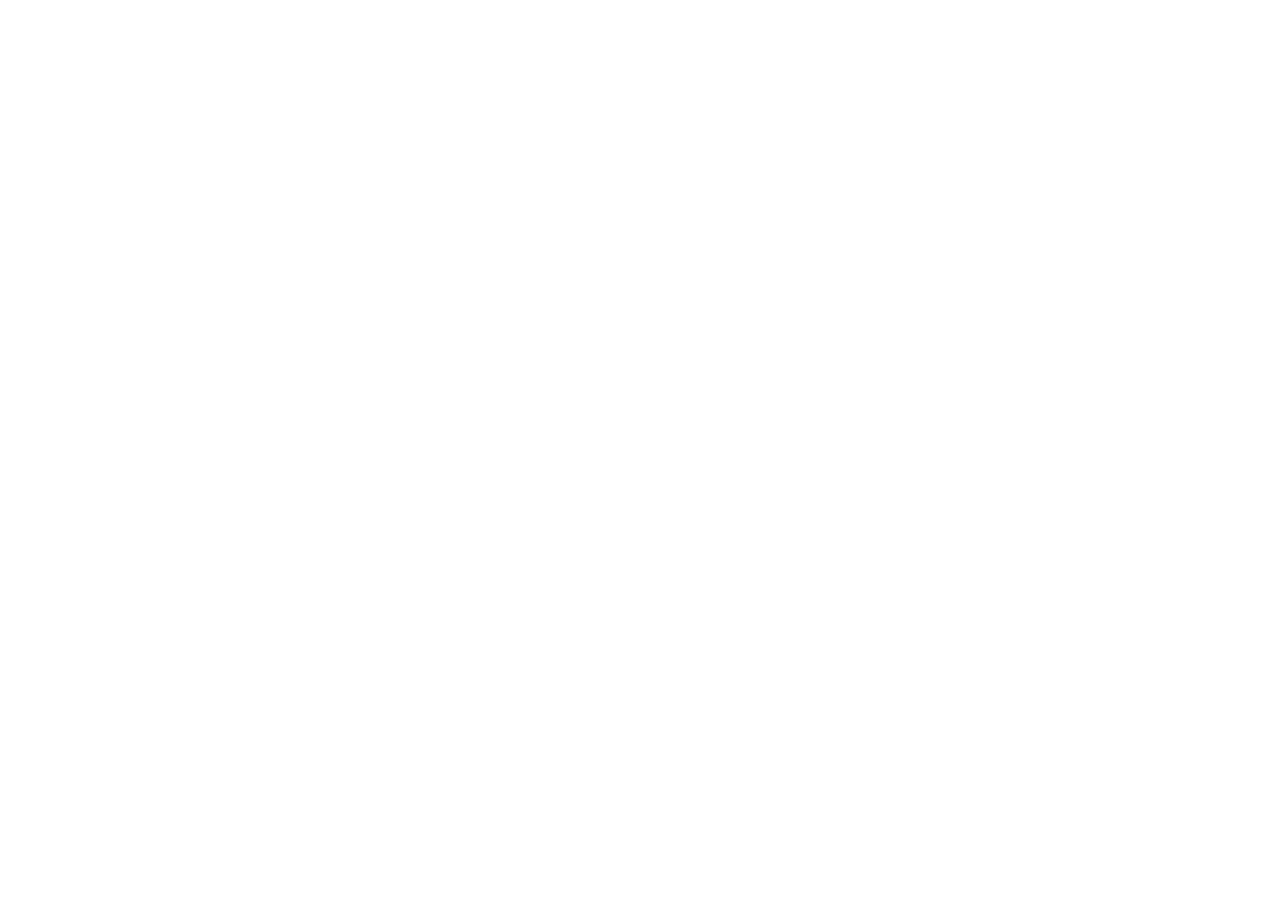
==== registerPage.html @ b22639f7 "footer bug fix" ====
<!DOCTYPE html>
<html lang="pt">
<head>
    <meta charset="UTF-8">
    <meta http-equiv="X-UA-Compatible" content="IE=edge">
    <meta name="viewport" content="width=device-width, initial-scale=1.0">
    <title>Products</title>
</head>
<body>
    
</body>
</html>
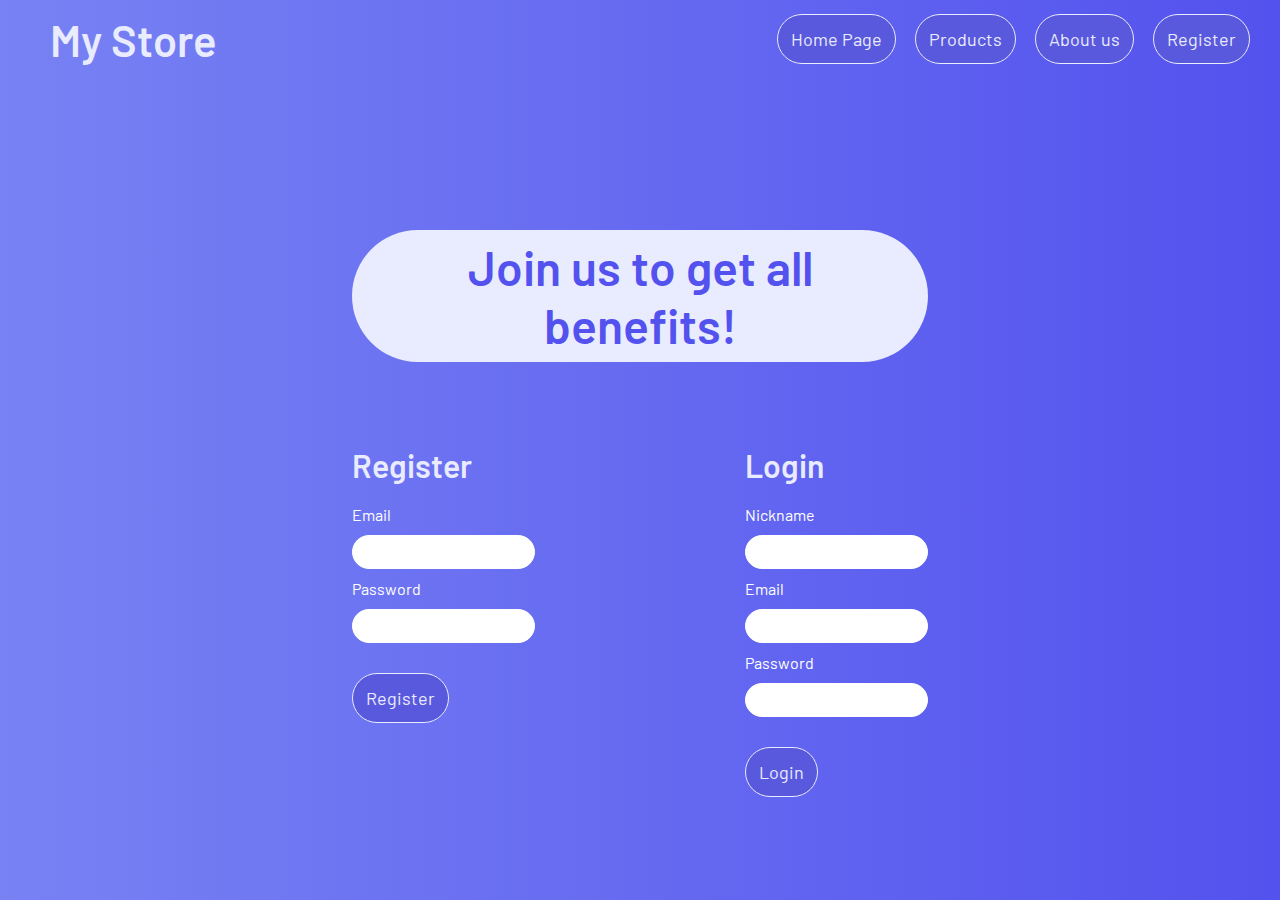
==== commit 04751679: "." ====
--- a/registerPage.html
+++ b/registerPage.html
@@ -5,8 +5,59 @@
     <meta http-equiv="X-UA-Compatible" content="IE=edge">
     <meta name="viewport" content="width=device-width, initial-scale=1.0">
     <title>Products</title>
+    <link rel="stylesheet" href="registerpage.css">
+    <link rel="stylesheet" href="style.css">
+    <link rel="stylesheet" href="style1200px.css">
+    <link rel="stylesheet" href="style730px.css">
+    <link rel="stylesheet" href="bugsolver.css">
 </head>
 <body>
-    
+    <header>
+        <div id="esquerda">
+            <h1>My Store</h1>
+        </div>
+        <div id="direita">
+            <div id="iconEscondido">
+                <svg xmlns="http://www.w3.org/2000/svg" height="48" width="48"><path d="M6 36v-3h36v3Zm0-10.5v-3h36v3ZM6 15v-3h36v3Z"/></svg>
+            </div>
+            <div id="menuEscondido">
+                <nav>
+                    <a href="index.html">Home Page</a> <br>
+                    <a href="#">Products</a> <br>
+                    <a href="#">About us</a> <br>
+                    <a href="#">Register</a>
+                </nav>
+            </div>
+            <nav id="navPrincipal">
+                <a href="index.html">Home Page</a>
+                <a href="#">Products</a>
+                <a href="#">About us</a>
+                <a href="registerPage.html">Register</a>
+            </nav>
+        </div>
+    </header>
+    <main>
+        <h1 class="specialh1">Join us to get all benefits!</h1>
+        <div id="login">
+            <h1>Login</h1>
+            <form action="">
+                <label for="nickname">Nickname</label> <br>
+                <input type="text" name="nickname" id="nickname"> <br>
+                <label for="email">Email</label> <br>
+                <input type="email" name="email" id="email"> <br>
+                <label for="password">Password</label> <br>
+                <input type="password" name="password" id="password">
+                <button>Login</button>
+            </form>
+        </div>
+        <div id="register">
+            <h1>Register</h1>
+                <label for="email">Email</label> <br>
+                <input type="email" name="email" id="email"> <br>
+                <label for="password">Password</label> <br>
+                <input type="password" name="password" id="password">
+                <button>Register</button>
+        </div>
+    </main>
 </body>
 </html>--- a/registerpage.css
+++ b/registerpage.css
@@ -0,0 +1,61 @@
+label{
+    font-family: 'Barlow', sans-serif;
+    font-weight: 400;
+    color: white;
+}
+
+main{
+    width: 45vw;
+    margin: auto;
+    margin-top: 150px;
+}
+
+div#login{
+    float: right;
+}
+
+div#register{
+    float: left;
+}
+
+input{
+    height: 30px;
+    border-radius: 30px;
+    border: 1px solid white;
+    margin-top: 10px;
+    margin-bottom: 10px;
+}
+
+div#login, div#register{
+    margin-top: 30px;
+}
+
+button{
+    font-size: 18px;
+    padding: 13px;
+    font-family: 'Barlow';
+    font-weight: 400;
+    color: #e9ebff;
+    text-decoration: none;
+    background-color: #5959dd;
+    border-radius: 50px;
+    cursor: default;
+    border: 1px solid #e9ebff;
+    transition: all .3s ease-in-out;
+    margin-top: 20px;
+    display: block;
+}
+
+button:hover{
+    box-shadow: inset 200px 0px 0px 0px #333398;
+}
+
+.specialh1{
+    text-align: center;
+    color: #5352EE;
+    background-color: #e9ebff;
+    font-weight: 600;
+    font-size: 3em;
+    padding: 8px 15px;
+    border-radius: 100px;
+}
--- a/style.css
+++ b/style.css
@@ -0,0 +1,162 @@
+/*
+
+Cores: #7882F3 Azul claro
+       #5352EE Azul escuro
+       #9EA6FF Cinza
+
+Fontes: font-family: 'Barlow', sans-serif; weight: 400, 600
+*/
+
+@import url('https://fonts.googleapis.com/css2?family=Barlow:wght@400;600&display=swap');
+
+h1{
+    font-family: 'Barlow', sans-serif;
+    font-weight: 600;
+    color: #e9ebff;
+}
+
+.specialh1{
+    color: #5352EE;
+    background-color: #e9ebff;
+    font-weight: 600;
+    font-size: 3em;
+    margin-top: 10px;
+    padding: 8px 15px;
+    border-radius: 100px;
+}
+
+p{
+    font-family: 'Barlow', sans-serif;
+    font-weight: 400;
+    color: white;
+}
+
+body{
+    margin: 0px;
+    height: 100vh;
+    background: linear-gradient(to right, #7882F3, #5352EE);
+    overflow-x: hidden;
+}
+
+header{
+    height: 80px;
+}
+
+header div#esquerda h1{
+    margin-top: 0px;
+    margin-left: 50px;
+    padding-top: 13px;
+    font-size: 3.4vw;
+}
+
+header div#esquerda{
+    float: left;
+}
+
+header div#direita{
+    float: right;
+}
+
+header div#direita nav#navPrincipal{
+    margin: 28px 15px 0px 0px;
+}
+
+header div#direita nav#navPrincipal a{
+    font-size: 18px;
+    padding: 13px;
+    margin-right: 15px;
+    font-family: 'Barlow';
+    font-weight: 400;
+    color: #e9ebff;
+    text-decoration: none;
+    background-color: #5959dd;
+    border-radius: 50px;
+    cursor: default;
+    border: 1px solid #e9ebff;
+    transition: all .3s ease-in-out;
+}
+
+header div#direita nav#navPrincipal a:hover{
+    box-shadow: inset 200px 0px 0px 0px #333398;
+}
+
+main div.firstType{
+    height: 20vw;
+    margin-top: 10vw;
+    margin-bottom: 20vw;
+}
+
+main div.firstType div.imagemPrincipal{
+    float: left;
+    margin-left: 5vw;
+    width: 40vw;
+    height: 285px;
+}
+
+main div.firstType div.imagemPrincipal img{
+    width: 40vw;
+}
+
+main div.firstType div.tituloPrincipal{
+    margin-top: 30px;
+    text-align: justify;
+    float: right;
+    margin-right: 6vw;
+    font-size: 1.5vw;
+}
+
+main div.firstType div.tituloPrincipal h1{
+    margin: 0px;
+    text-align: center;
+}
+
+main div#secondType{
+    margin-top: 10vw;
+    height: 40vw;
+}
+
+main div#secondType div#tituloPrincipal2{
+    margin-top: 15vh;
+    text-align: justify;
+    float: left;
+    margin-left: 6vw;
+    font-size: 1.5vw;
+}
+
+main div#secondType div#tituloPrincipal2 h1{
+    margin: 0px;
+    text-align: center;
+}
+
+main div#secondType div#imagemPrincipal2{
+    float: right;
+    margin-right: 5vw;
+    width: 40vw;
+    height: max-content;
+}
+
+main div#secondType div#imagemPrincipal2 img{
+    width: 40vw;
+}
+
+footer{
+    text-align: center;
+    width: 100%;
+    height: 40px;
+    margin-top: 145px;
+}
+
+footer p{
+    width: 100%;
+    position: absolute;
+    left: 50%;
+    transform: translateX(-50%);
+}
+
+div#iconEscondido{
+    display:none;
+}
+
+div#menuEscondido{
+    display: none;
+}--- a/style1200px.css
+++ b/style1200px.css
@@ -0,0 +1,57 @@
+@media screen and (max-width: 1200px) {
+    header nav#navPrincipal{
+        display: none;
+    }
+
+    header div#esquerda h1{
+        font-size: 4.2vw;
+    }
+
+    div#iconEscondido{
+        display: block;
+        margin: 10px 30px;
+    }
+
+    div#menuEscondido{
+        padding-right: 0px;
+        top: 0%;
+        right: 0%;
+        position: absolute;
+        background-color: #3131ccac;
+        width: 25vw;
+        height: 207vh;
+    }
+
+    div#menuEscondido nav{
+        text-align: center;
+        margin: 80px 20px;
+    }
+
+    div#menuEscondido nav a{
+        width: 20vw;
+        display: block;
+        font-size: 15px;
+        padding: 10px 0px;
+        font-family: 'Barlow';
+        font-weight: 400;
+        color: #e9ebff;
+        text-decoration: none;
+        background-color: #5959dd;
+        border-radius: 30px;
+        cursor: default;
+        border: 1px solid #e9ebff;
+        transition: all .3s ease-in-out;
+    }
+
+    div#menuEscondido nav a:hover{
+        box-shadow: inset 200px 0px 0px 0px #333398;
+    }
+
+    div#iconEscondido:active + div#menuEscondido{
+        display: block;
+    }
+
+    div#menuEscondido:hover{
+        display: block;
+    }
+}--- a/style730px.css
+++ b/style730px.css
@@ -0,0 +1,24 @@
+@media screen and (max-width: 800px){
+    main div#secondType div#imagemPrincipal2{
+        margin-right: 5vw;
+        width: 35vw;
+    }
+    
+    main div#secondType div#imagemPrincipal2 img{
+        width: 35vw;
+        height: 30vw;
+    }
+
+    main div.firstType div.imagemPrincipal{
+        margin-left: 5vw;
+        width: 35vw;
+    }
+    
+    main div.firstType div.imagemPrincipal img{
+        width: 35vw;
+    }
+
+    main div.firstType div.tituloPrincipal{
+        margin-top: 0px;
+    }
+}--- a/bugsolver.css
+++ b/bugsolver.css
@@ -0,0 +1,7 @@
+@media screen and (max-width: 712px){
+    main div#secondType div#tituloPrincipal2{
+        margin-left: -35%;
+        margin-top: 7vh;
+    }
+
+}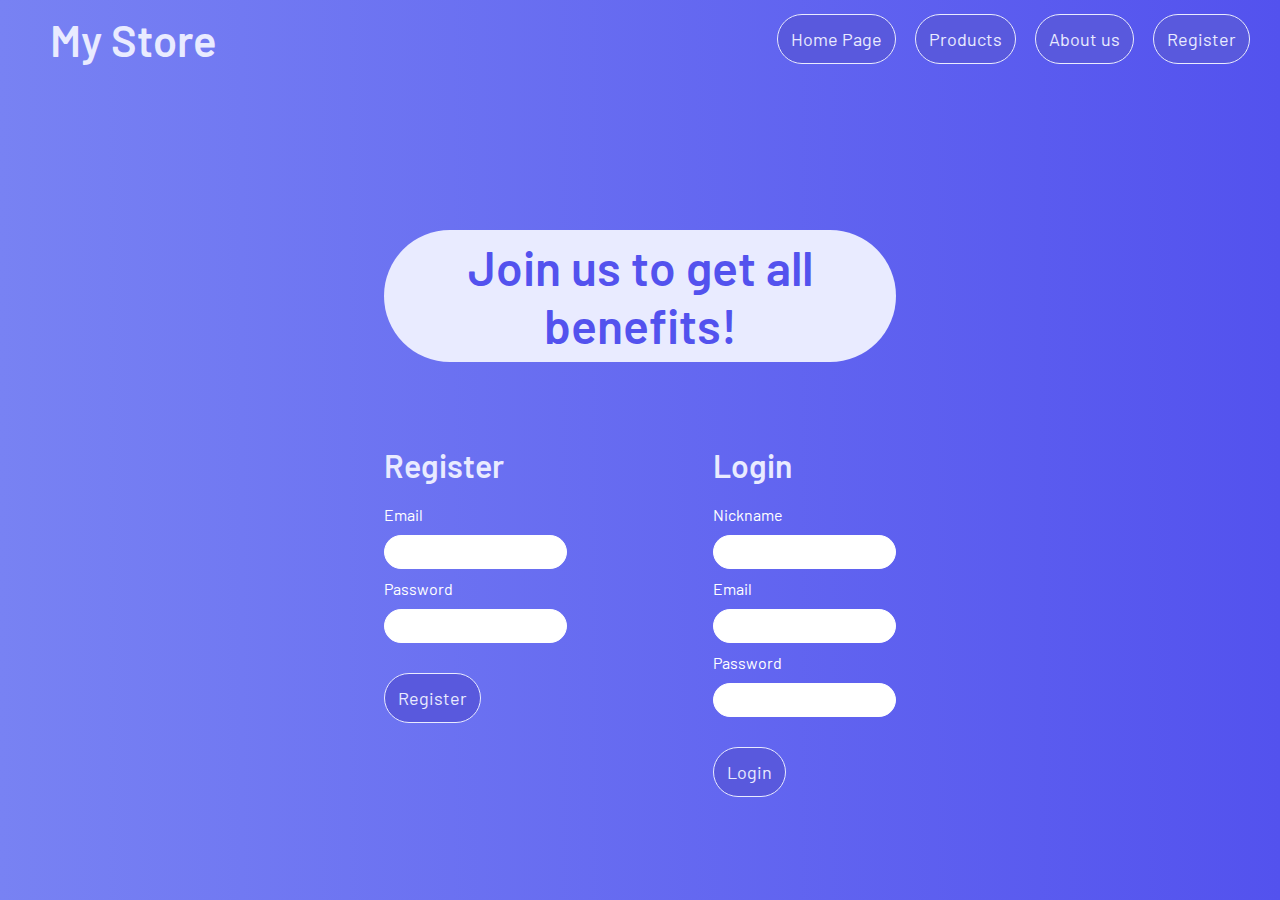
==== commit 56a74a1d: "." ====
--- a/registerPage.html
+++ b/registerPage.html
@@ -6,6 +6,7 @@
     <meta name="viewport" content="width=device-width, initial-scale=1.0">
     <title>Products</title>
     <link rel="stylesheet" href="registerpage.css">
+    <link rel="stylesheet" href="register900px.css">
     <link rel="stylesheet" href="style.css">
     <link rel="stylesheet" href="style1200px.css">
     <link rel="stylesheet" href="style730px.css">
--- a/registerpage.css
+++ b/registerpage.css
@@ -5,7 +5,7 @@
 }
 
 main{
-    width: 45vw;
+    width: 40vw;
     margin: auto;
     margin-top: 150px;
 }
--- a/register900px.css
+++ b/register900px.css
@@ -0,0 +1,5 @@
+@media screen and (max-width: 900px){
+    main{
+        width: 80vw;
+    }
+}--- a/style.css
+++ b/style.css
@@ -21,7 +21,7 @@
     font-weight: 600;
     font-size: 3em;
     margin-top: 10px;
-    padding: 8px 15px;
+    padding: 8px 50px;
     border-radius: 100px;
 }
 
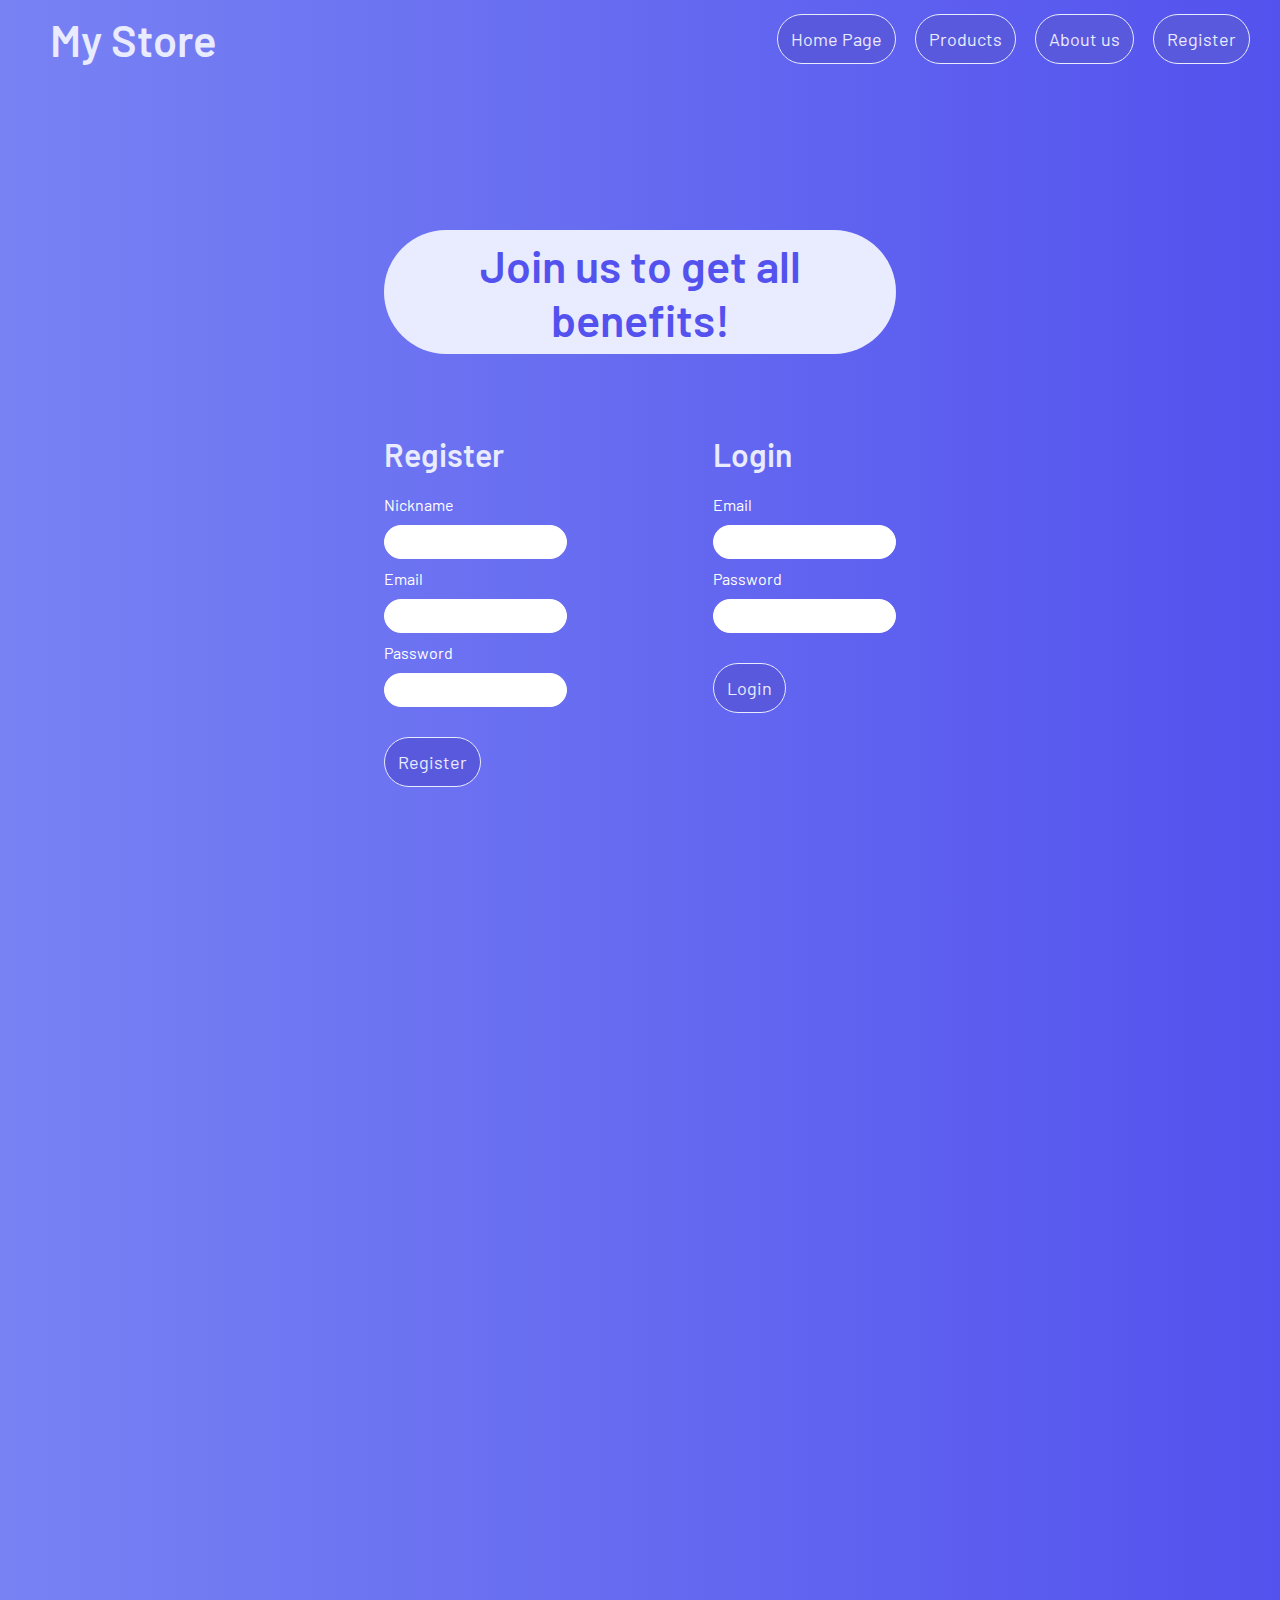
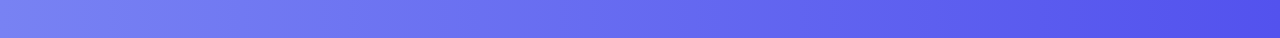
==== commit f93da394: "." ====
--- a/registerPage.html
+++ b/registerPage.html
@@ -42,8 +42,6 @@
         <div id="login">
             <h1>Login</h1>
             <form action="">
-                <label for="nickname">Nickname</label> <br>
-                <input type="text" name="nickname" id="nickname"> <br>
                 <label for="email">Email</label> <br>
                 <input type="email" name="email" id="email"> <br>
                 <label for="password">Password</label> <br>
@@ -53,6 +51,8 @@
         </div>
         <div id="register">
             <h1>Register</h1>
+                <label for="nickname">Nickname</label> <br>
+                <input type="text" name="nickname" id="nickname"> <br>
                 <label for="email">Email</label> <br>
                 <input type="email" name="email" id="email"> <br>
                 <label for="password">Password</label> <br>
--- a/style.css
+++ b/style.css
@@ -9,6 +9,10 @@
 
 @import url('https://fonts.googleapis.com/css2?family=Barlow:wght@400;600&display=swap');
 
+main{
+    height: 110vw;
+}
+
 h1{
     font-family: 'Barlow', sans-serif;
     font-weight: 600;
@@ -19,7 +23,7 @@
     color: #5352EE;
     background-color: #e9ebff;
     font-weight: 600;
-    font-size: 3em;
+    font-size: 3.5vw;
     margin-top: 10px;
     padding: 8px 50px;
     border-radius: 100px;
@@ -83,14 +87,14 @@
 main div.firstType{
     height: 20vw;
     margin-top: 10vw;
-    margin-bottom: 20vw;
+    
 }
 
 main div.firstType div.imagemPrincipal{
     float: left;
     margin-left: 5vw;
     width: 40vw;
-    height: 285px;
+    height: 270px;
 }
 
 main div.firstType div.imagemPrincipal img{
@@ -111,12 +115,12 @@
 }
 
 main div#secondType{
-    margin-top: 10vw;
-    height: 40vw;
+    margin-top: 20vw;
+    height: 25vw;
 }
 
 main div#secondType div#tituloPrincipal2{
-    margin-top: 15vh;
+    margin-top: 30px;
     text-align: justify;
     float: left;
     margin-left: 6vw;
@@ -139,20 +143,6 @@
     width: 40vw;
 }
 
-footer{
-    text-align: center;
-    width: 100%;
-    height: 40px;
-    margin-top: 145px;
-}
-
-footer p{
-    width: 100%;
-    position: absolute;
-    left: 50%;
-    transform: translateX(-50%);
-}
-
 div#iconEscondido{
     display:none;
 }
